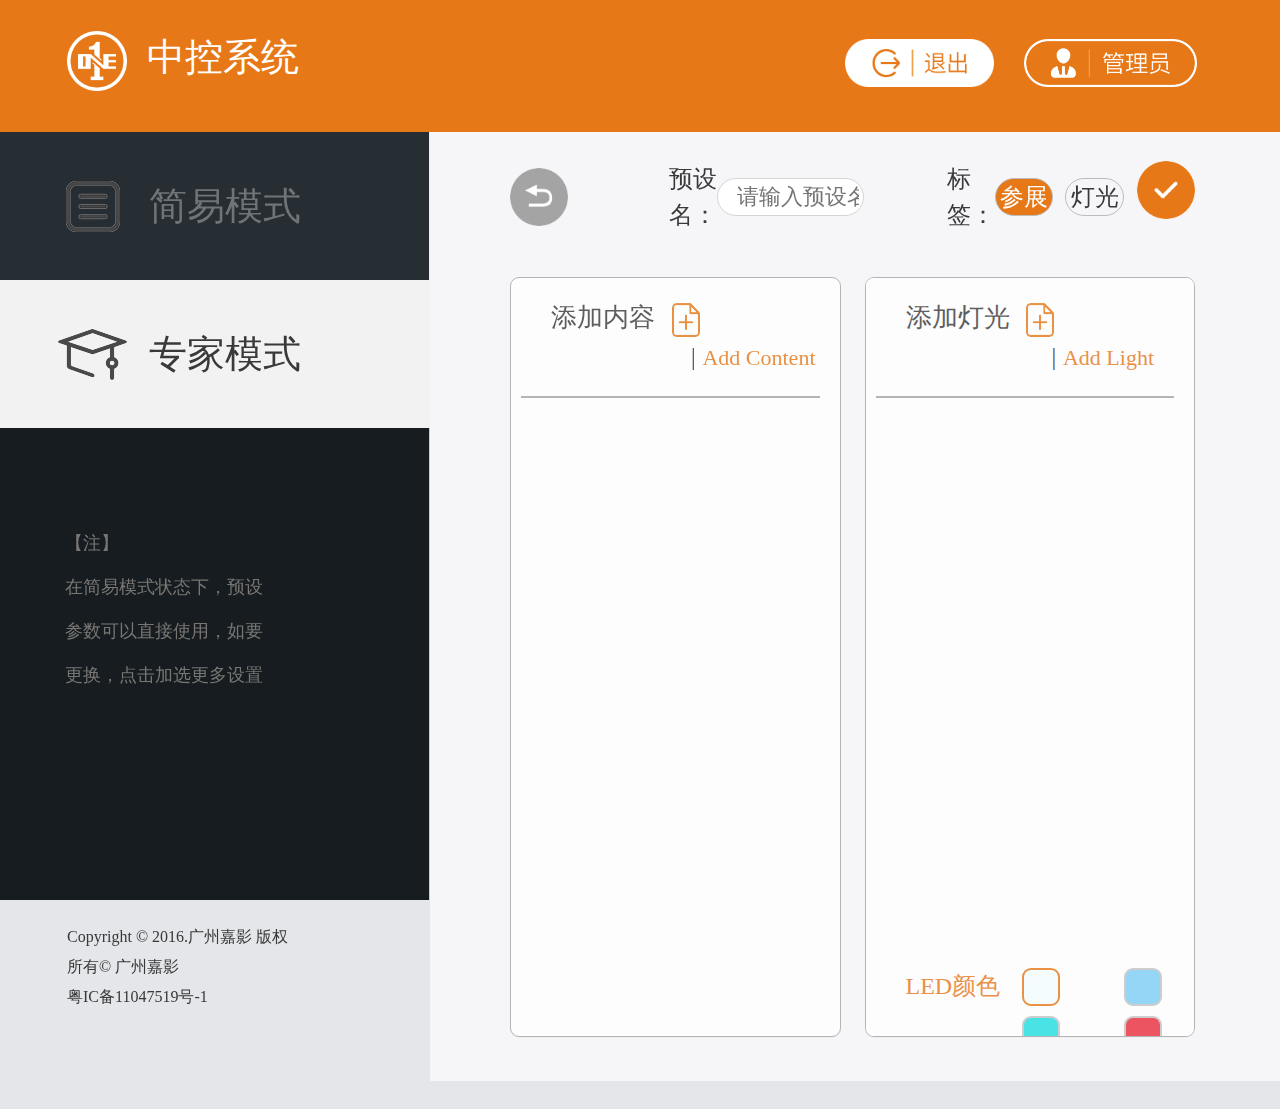
==== simple-add.html @ 2181f406 "Signed-off-by: Aidenqing <wu18227660504@gmail.com>" ====
﻿<!DOCTYPE html>
<html lang="en">

	<head>
		<meta charset="utf-8" />
		<title>中控系统</title>
		<meta name="keywords" content="中控系统" />
		<meta name="description" content="中控系统" />
		<meta name="viewport" content="width=device-width, initial-scale=1.0" />
		<!-- basic styles -->
		<link href="assets/css/bootstrap.min.css" rel="stylesheet" />
		<link rel="stylesheet" href="assets/css/font-awesome.min.css" />

		<!-- 	<link rel="stylesheet" href="http://fonts.googleapis.com/css?family=Open+Sans:400,300" />

	ace styles -->

		<link rel="stylesheet" href="assets/css/ace.min.css" />

		<link rel="stylesheet" type="text/css" href="assets/css/style.css" />

		<style type="text/css">
			select {
				height: 43px;
				background-color: #FEF4E8;
				font-size: 26px;
				border: 0;
				color: #e77817;
			}
			
			select>option {
				font-size: 24px;
				color: #D6D6D6;
			}
			/*		select>option:focus,*/
			
			select>option:hover {
				background-color: #D6D6D6!important;
			}
			
			#option1:hover {
				background-color: #D6D6D6!important;
			}
			
			select.form-control {
				background-color: #FEF4E8;
				height: 43px;
				font-size: 26px;
				border: 0;
				color: #e77817;
			}
			
			#form-select>option {
				background-color: white;
			}
			
			.modal-name {
				font-size: 26px;
				position: relative;
				padding-left: 24px;
				color: #E77817;
			}
			
			.modal-name li {
				font-size: 24px;
				padding-left: 24px;
				color: #49494a;
			}
			
			.modal-name li:hover {
				background-color: #D6D6D6;
			}
			
			.modal-name .dropdown-menu {
				border-radius: 8px!important;
				margin: 0!important;
				padding: 0!important;
			}
			
			.modal-content {
				width: 883px;
				border-radius: 10px !important;
			}
			
			.modal-header {
				border-top-left-radius: 15px;
				border-top-right-radius: 15px;
			}
			
			.modal-footer {
				border-bottom-left-radius: 15px;
				border-bottom-right-radius: 15px;
			}
			
			tr {
				background-color: #f9f9f9;
			}
			
			.content-row {
				opacity: 1;
			}
			
			.modal {
			    overflow-x: hidden;
    overflow-y: scroll;
			}
			
			.top-item>img {
				padding-left: 10px;
			}
			
			.top-item>span {
				padding-left: 0px;
			}
			
			.span-right {
				padding-right: 14px;
			}
			.led-style{
				width: 38px;
				height: 38px;
				display: inline-block;
				margin: 0 25px;
				    border: 2px solid #c3c3c3;
    border-radius: 9px;
    margin-left: 33px;
			}
			.led-style-active{
				  border: 2px solid #e77817;
			}
			.led-box{
				position: absolute;
top: 690px;
    left: 123px;
    color: #e77817;
			}
			.led-sbox{
				display: inline-block;
			}
		</style>
	</head>

	<body>
		<div class="navbar navbar-default" id="navbar">
			<!--<script type="text/javascript">
				try{ace.settings.check('navbar' , 'fixed')}catch(e){}
			</script>-->

			<div class="navbar-container" id="navbar-container">
				<div class="navbar-header pull-left">
					<a href="#" class="navbar-brand">
						<small>
							<img src="res/img/w-logo.png"/>
							<span>中控系统</span>
						</small>
					</a>
					<!-- /.brand -->
				</div>
				<!-- /.navbar-header -->

				<div class="navbar-header pull-right user-setting" role="navigation">
					<ul class="nav ace-nav">
						<li class="grey">
							<a onclick="closeWindow()" class="dropdown-toggle" href="#">
								<img src="res/img/setting.png" class="nav-img setting-img" />
								<!--<span class="badge badge-grey">4</span>-->
							</a>

							<ul class="pull-right dropdown-navbar dropdown-menu dropdown-caret dropdown-close dropdown-position">
								<div class="notify-arrow notify-arrow-green"></div>
								<li>
									<a href="index.html#">
										<span class="photo"><img alt="avatar" src="res/img/w-open.png"></span>
										<span class="subject"></span>
										<span class="from" style="padding-left: 10px;">开启设备</span>

									</a>
								</li>
								<li>
									<a href="pro-index.html">
										<span class="photo"><img alt="avatar" src="res/img/w_close.png"></span>
										<span class="subject"></span>
										<span class="from" style="padding-left: 10px;">关闭设备</span>

									</a>
								</li>
								<li>
									<a href="index.html#">
										<span class="photo"><img alt="avatar" src="res/img/w-restart.png"></span>
										<span class="subject"></span>
										<span class="from" style="padding-left: 10px;">重启设备</span>

									</a>
								</li>
								<li>
									<a href="index.html#">
										<span class="photo"><img alt="avatar" src="res/img/w-exit.png"></span>
										<span class="subject"></span>
										<span class="from" style="padding-left: 10px;">退出设备</span>

									</a>
								</li>
							</ul>
						</li>

						<li class="grey">
							<a data-toggle="dropdown" class="dropdown-toggle" href="#">
								<img src="res/img/admin.png" class="nav-img" />
							</a>
						</li>

					</ul>
					<!-- /.ace-nav -->
				</div>
				<!-- /.navbar-header -->
			</div>
			<!-- /.container -->
		</div>

		<div class="main-container" id="main-container">

			<div class="main-container-inner">
				<div style="position: absolute;">
					<div class="copy_right">
						【注】</br>在简易模式状态下，预设</br>参数可以直接使用，如要</br>更换，点击加选更多设置
					</div>
					<div class="right-bottm">
						Copyright &copy; 2016.广州嘉影 版权</br>所有&copy; 广州嘉影</br>粤IC备11047519号-1
					</div>
				</div>

				<div class="sidebar" id="sidebar">

				<div class="simple" onclick="goIndex()">
							简易模式
						</div>
						<div class="pro" onclick="goProIndex()">
							专家模式
						</div>

				</div>

				<div class="main-content">
					<div class="page-content all-margin">
						<!--<div class="page-header">
							<h1>
								控制台
								<small>
									<i class="icon-double-angle-right"></i>
									 查看
								</small>
							</h1>
						</div>-->
						<!--
                    	作者：wu18227660504@gmail.com
                    	时间：2018-04-13
                    	描述： 预设标签
                    -->
						<div class="row" style="height: 100px;">
							<div class="col-md-12">
								<!--	<div class="panel panel-default border-line">-->
								<div class="row" style="margin-top: 21px;">
									<div class="col-md-11 flex-row simple-add">
										
											<img src="res/img/yushefanhui.png" class="gou" onclick="goBack()"/>
										

										<span style="margin-left: 101px;">预设名：</span>
										<div class="inline" style="width: 340px;">
											<input type="text" maxlength="12" class="form-search" placeholder="请输入预设名称" style="width: 95%;height: 100%; text-indent: 15px;   font-size: 22px;" id="preset-name">
										</div>
										<!--<span style="padding-left: 40px;">封面：</span>
										<img src="res/img/shangchuan.png" />-->
										<span style="width: 80px;margin-left: 75px;">标签：</span>
										<span class="c-span c-span-active" data-value='1' id="show-btn">参展</span>
										<span class="c-span" data-value="0" id="ligth-btn">灯光</span>
									
									</div>
<div class="col-md-1">
		<img src="res/img/xuanzhong.png" id="add-preset" class="gou" />
</div>
								</div>

							</div>

						</div>
						<div class="row" style="margin-top: 37px;">

							<div class="col-md-6 ">
								<div class="panel panel-default border-line choose-item" style="overflow-x: hidden;overflow-y: auto;height: 760px;margin-bottom: 0;">
									<div class="row">
										<div class="col-md-12 content-head">
											<div class="top-item">

												<span>添加内容 </span>
												<img src="res/img/jiaxuan.png" id="add-content">
												<span class="pull-right span-right">|    <span style="color: #e77817;font-size: 22px;">Add Content</span></span>
											</div>
										</div>
									</div>

									<div class="row">
										<div class="col-md-12">
											<h2 class="page-head-line" style="border-bottom: 2px solid #a5a4a5;margin: 0px 20px 10px 10px;"></h2>
										</div>
									</div>

									<div id="add-content-item">
										<!--<div class="row content-row">
											<div class="col-md-6 ">
												<div class="inline add-item" data-open="0" data-type='add-content'>日照-风光-360全景-01</div>
											</div>
											<div class="col-md-6 ">
												<div class="inline add-item" data-open="0" data-type='add-content'>日照-风光-360全景-01</div>
											</div>

										</div>-->

									</div>
									<div id="mask" style="display: none;">

									</div>
								</div>
							</div>
							<!--
                            	作者：offline
                            	时间：2018-04-17
                            	描述：volume preset
                            -->
							<div class="col-md-6 ">
								<div class="row">
									<div class="col-md-12">
										<div class="panel panel-default border-line choose-item" style="overflow-x: hidden;overflow-y: auto;height: 760px; position: relative;">
											<div class="row">
												<div class="col-md-12">
													<div class="top-item">

														<span>添加灯光</span>
														<img src="res/img/jiaxuan.png" id="add-light">
														<span class="pull-right span-right" style="padding-right: 30px;">|    <span style="color: #e77817;font-size: 22px;">Add Light</span></span>
													</div>
												</div>
											</div>
											<div class="row">
												<div class="col-md-12">
													<h2 class="page-head-line" style="border-bottom: 2px solid #a5a4a5;margin: 0px 20px 10px 10px;"></h2>
												</div>
											</div>
											<div id="add-light-item">

												<!--<div class="row">
												<div class="col-md-6 ">

													<div class="inline add-item-light" data-open='0' data-type='light-sign'><img src="res/img/qianmhui.png" style="padding-right: 10px ;" /><span>功能1区</span></div>
												</div>
												<div class="col-md-6 ">

													<div class="inline add-item-light" data-open='0' data-type='light-size'><img src="res/img/deng.png" style="padding-right: 10px ;" /><span>功能1区</span></div>
												</div>

											</div>-->
											</div>
<div class="led-box">
<span style="position:absolute;left: -83px; ">LED颜色</span>
	<div class="led-sbox">
		<div class="led-style led-style-active" style="background: rgba(246, 254, 255, 1);">
		
	</div>
	</div>
		<div class="led-sbox">
	<div class="led-style" style="background: rgba(126, 206, 244, 1);">
		
	</div>
	</div>
		<div class="led-sbox">
	<div class="led-style" style="background: rgba(31, 223, 225, 1);">
		
	</div>
	</div>
		<div class="led-sbox">
	<div class="led-style" style="background: rgba(234, 44, 59, 1);">
		
	</div>
	</div>
		<div class="led-sbox">
	<div class="led-style" style="background: rgba(224, 46, 172, 1);">
		
	</div>
	</div>
</div>
										</div>

									</div>
									<div class="col-md-12" hidden="true">
										<div class="panel panel-default border-line choose-item" style="overflow-x: hidden;overflow-y: auto;height: 270px;margin-bottom: 0;">
											<div class="row">
												<div class="col-md-12">
													<div class="top-item">

														<span>音量预设</span>
														<img src="res/img/jiaxuan.png" id="add-volume">
														<span class="pull-right span-right">|    <span style="color: #e77817;font-size: 22px;">Volume Preset</span></span>
													</div>
												</div>
											</div>
											<div class="row">
												<div class="col-md-12">
													<h2 class="page-head-line" style="border-bottom: 2px solid #a5a4a5;margin: 0px 20px 10px 10px;"></h2>
												</div>
											</div>
											<div id="add-volume-item">

											</div>

										</div>

									</div>

								</div>
							</div>

						</div>

					</div>
					<!-- /.page-content -->
				</div>
				<!-- /.main-content -->

			</div>
			<!-- /.main-container-inner -->
			<!--
	作者：offline
	时间：2018-04-17
	描述：弹框 all
-->

			<div class="modal fade" id="myModal" tabindex="-1" role="dialog" aria-labelledby="myModalLabel" aria-hidden="true">
				<div class="modal-dialog">
					<div class="modal-content">
						<div class="modal-header">
							<div class="modal-name">

								<div data-toggle="dropdown" class="dropdown-toggle">

									<span id="modal-add-content" style="vertical-align: middle;"></span>
									<img src="res/img/zhankaigengduo.png" style="ppadding: 10px;" />
								</div>
								<ul class="pull-left dropdown-menu" id="content-add-ul">

								</ul>
							</div>
						</div>
						<div class="modal-body">
							<div class="row">
								<div class="col-xs-12">
									<div class="table-responsive">
										<table id="sample-table-1" class="table table-striped table-bordered table-hover" style="border-collapse: separate;border-spacing: 0px 10px;">

											<tbody id="add-tbody">
												<!--<tr>
													<td>
														<div class="inline">
															日照旅游-全景362-2
														</div>
													</td>
													<td class="center">
														<label>
																<input type="checkbox" class="ace">
																<span class="lbl"></span>
															</label>
													</td>

												</tr>-->
											</tbody>
										</table>
									</div>
									<!-- /.table-responsive -->
								</div>
								<!-- /span -->
							</div>

						</div>
						<div class="modal-footer">

							<div class="table-div" style="" id="modal-add">添加</div>
						</div>
					</div>
					<!-- /.modal-content -->
				</div>
				<!-- /.modal -->
			</div>

			<div class="modal fade" id="myModal2" tabindex="-1" role="dialog" aria-labelledby="myModalLabel" aria-hidden="true">
				<div class="modal-dialog">
					<div class="modal-content">
						<div class="modal-header">

						</div>
						<div class="modal-body">
							<div class="row">
								<div class="col-xs-12">
									<div class="table-responsive">
										<table id="sample-table-1" class="table table-striped table-bordered table-hover" style="border-collapse: separate;border-spacing: 0px 10px;">

											<tbody id="add-tbody-light">
												<!--<tr>
													<td>
														<div class="inline">
															日照旅游-全景362-2
														</div>
													</td>
													<td class="center">
														<label>
																<input type="checkbox" class="ace">
																<span class="lbl"></span>
															</label>
													</td>

												</tr>-->
											</tbody>
										</table>
									</div>
									<!-- /.table-responsive -->
								</div>
								<!-- /span -->
							</div>

						</div>
						<div class="modal-footer">

							<div class="table-div" style="" id="modal-add2">添加</div>
						</div>
					</div>
					<!-- /.modal-content -->
				</div>
				<!-- /.modal -->
			</div>
			<div class="modal fade" id="myModal3" tabindex="-1" role="dialog" aria-labelledby="myModalLabel" aria-hidden="true">
				<div class="modal-dialog">
					<div class="modal-content">
						<div class="modal-header">

						</div>
						<div class="modal-body">
							<div class="row">
								<div class="col-xs-12">
									<div class="table-responsive">
										<table id="sample-table-1" class="table table-striped table-bordered table-hover" style="border-collapse: separate;border-spacing: 0px 10px;">

											<tbody id="add-tbody-volume">
												<!--<tr>
													<td>
														<div class="inline">
															日照旅游-全景362-2
														</div>
													</td>
													<td class="center">
														<label>
																<input type="checkbox" class="ace">
																<span class="lbl"></span>
															</label>
													</td>

												</tr>-->
											</tbody>
										</table>
									</div>
									<!-- /.table-responsive -->
								</div>
								<!-- /span -->
							</div>

						</div>
						<div class="modal-footer">

							<div class="table-div" style="" id="modal-add3">添加</div>
						</div>
					</div>
					<!-- /.modal-content -->
				</div>
				<!-- /.modal -->
			</div>

			<!--<a href="#" id="btn-scroll-up" class="btn-scroll-up btn btn-sm btn-inverse">
				<i class="icon-double-angle-up icon-only bigger-110"></i>
			</a>-->
		</div>
		<!-- /.main-container -->

		<!-- basic scripts -->

		<!--[if !IE]> -->

		<script type="text/javascript">
			window.jQuery || document.write("<script src='assets/js/jquery-2.0.3.min.js'>" + "<" + "script>");
		</script>

		<script type="text/javascript">
			if("ontouchend" in document) document.write("<script src='assets/js/jquery.mobile.custom.min.js'>" + "<" + "script>");
		</script>
		<script src="assets/js/bootstrap.min.js"></script>

		<script src="assets/js/jquery-ui-1.10.3.custom.min.js"></script>
		<script src="assets/js/jquery.ui.touch-punch.min.js"></script>
		<script src="assets/js/jquery.cookie.js" type="text/javascript" charset="utf-8"></script>
		<script src="assets/js/main.js" type="text/javascript" charset="utf-8"></script>
		<script type="text/javascript">
			addContents = [];
			addLights = [];
			addVolume = [];
			addVolumes = [];
			//	$.cookie('presetList', presetList);
			$("#add-content-item").empty();
			testWebSocket();
			getCompnameListCallback();
			getAllContenttypeCallback();
			getLightNamelistCallback();
			let index=getUrlParam("fromId");
					console.log(index)
					if(index==0){
						$(".pro").addClass("none-active")
					}else{
						$(".simple").addClass("none-active")
					}
		</script>
		<script type="text/javascript">
			var ImgPath = "res/img/";
			/*	let addContents = [];
				let addLights = [];
				let addVolume = [];
				let addVolumes = [];*/
				
			
			//内容添加
			var presetLable = "参展";

			
			$("#add-content").on('click', function(e) {

				$("#myModal").modal("show");

			});
			$("#add-light").on('click', function(e) {

				$("#myModal2").modal("show");

			});
			$("#add-volume").on('click', function(e) {

				$("#myModal3").modal("show");

			});

			function renderContent(list) {
				$("#add-content-item").empty();
				let len = Math.floor(list.length / 2);
				let html = "";
				for(let i = 0; i < len; i++) {
					html += "<div class=\"row content-row\">";
					html += "<div class=\"col-md-6 \">";
					html += "<div class=\"inline add-item\" data-open=\"0\" data-type=\'add-content\'>" + list[i * 2] + "</div>";
					html += "</div>";
					html += "<div class=\"col-md-6 \">";
					html += "<div class=\"inline add-item\" data-open=\"0\" data-type=\'add-content\'>" + list[i * 2 + 1] + "</div>";
					html += "</div>";
					html += "</div>";
				}
				if(list.length % 2 != 0) {
					html += "<div class=\"row content-row\">";
					html += "<div class=\"col-md-6 \">";
					html += "<div class=\"inline add-item\" data-open=\"0\" data-type=\'add-content\'>" + (list[list.length - 1].length>20?(list[list.length - 1].substr(0,32)+'...'):(list[list.length - 1])) + "</div>";
					html += "</div>";
					html += "</div>";
				}
				$("#add-content-item").append(html);
				//clickContent();
			}

			function renderVolume(list) {

				$("#add-volume-item").empty();
				let len = Math.floor(list.length / 2);
				let html = "";
				for(let i = 0; i < len; i++) {
					html += "<div class=\"row content-row\">";
					html += "<div class=\"col-md-6 \">";
					html += "<div class=\"inline add-item-volume\" data-open=\'0\' data-type=\"voice\"><img src=\"res/img/b-c-voice.png\" style=\"padding-right: 10px ;\" /><span>" + list[i * 2] + "</span></div>";
					html += "</div>";
					html += "<div class=\"col-md-6 \">";
					html += "<div class=\"inline add-item-volume\" data-open=\'0\' data-type=\"voice\"><img src=\"res/img/b-c-voice.png\" style=\"padding-right: 10px ;\" /><span>" + list[i * 2] + "</span></div>";
					html += "</div>";
					html += "</div>";
				}
				if(list.length % 2 != 0) {
					html += "<div class=\"row content-row\">";
					html += "<div class=\"col-md-6 \">";
					html += "<div class=\"inline add-item-volume\" data-open=\'0\' data-type=\"voice\"><img src=\"res/img/b-c-voice.png\" style=\"padding-right: 10px ;\" /><span>" + list[list.length - 1] + "</span></div>";
					html += "</div>";
					html += "</div>";
				}
				$("#add-volume-item").append(html);
				//	clickVolume();
			}

			function renderLight(list) {

				$("#add-light-item").empty();
				let len = Math.floor(list.length / 2);
				let html = "";
				for(let i = 0; i < len; i++) {
					html += "<div class=\"row content-row\">";
					html += "<div class=\"col-md-6 \">";
					html += " <div class=\"inline add-item-light\" data-open=\'0\' data-type=\'light-sign\'><img src=\"res/img/qianmhui.png\" style=\"padding-right: 10px ;\" /><span>" + list[i * 2] + "</span></div>";
					html += "</div>";
					html += "<div class=\"col-md-6 \">";
					html += "<div class=\"inline add-item-light\" data-open=\'0\' data-type=\'light-size\'><img src=\"res/img/deng.png\" style=\"padding-right: 10px ;\" /><span>" + list[i * 2 + 1] + "</span></div>";
					html += "</div>";
					html += "</div>";
				}
				if(list.length % 2 != 0) {
					html += "<div class=\"row content-row\">";
					html += "<div class=\"col-md-6 \">";
					html += " <div class=\"inline add-item-light\" data-open=\'0\' data-type=\'light-sign\'><img src=\"res/img/qianmhui.png\" style=\"padding-right: 10px ;\" /><span>" + list[list.length - 1] + "</span></div>";

					html += "</div>";
					html += "</div>";
				}
				$("#add-light-item").append(html);
				//clickLight();
			}
			//model添加内容
			$("#modal-add").on('click', function(e) {
				//console.log(e.currentTarget.id);
				let add = [];
				$("#add-tbody .ace").each(function() {
					console.log()
					if($(this).is(':checked')) {
						let contentVal = $(this).data("value");
						if(addContents.indexOf(contentVal) < 0) {

							addContents.push(contentVal);
						}
					}

				});

				console.log(addContents);
				renderContent(addContents);
				$("#myModal").modal("hide")

			});
			//添加灯光
			$("#modal-add2").on('click', function(e) {
				//console.log(e.currentTarget.id);

				$("#add-tbody-light .ace").each(function() {
					console.log($(this).is(':checked'))
					if($(this).is(':checked')) {
						let lightVal = $(this).data("value");
						if(addLights.indexOf(lightVal) < 0) {

							addLights.push(lightVal);
						}
					}

				});
				renderLight(addLights);
				$("#myModal2").modal("hide")
			});
			
			
			
			//添加声音
			$("#modal-add3").on('click', function(e) {
				//console.log(e.currentTarget.id);

				$("#add-tbody-volume .ace").each(function() {

					if($(this).is(':checked')) {
						let ContentType = $(this).data("value");
						if(addVolumes.indexOf(ContentType) < 0) {

							addVolumes.push(ContentType);
							addVolume.push({
								"ContentType": $(this).data("value"),
								"VolumeValue": 20
							});
						}
					}

				});
				console.log(addContents);
				renderVolume(addVolumes);
				$("#myModal3").modal("hide")
			});

			$("#add-preset").on('click', function(e) {
let str=colorRGB2Hex($(".led-style-active").css('background-color'));
				let name = $("#preset-name").val();
				if(name == "") {
					alert("请输入预设名称");
					return;
				}

				addLableToCookie(name)

				//	$.cookie('presetList',presetList.join(','));
				//	$.cookie('presetList', decode(presetList));
console.log(presetLable);
				addNewPresetDataCallback(presetLable, name, str, addLights, addContents, addVolume)
//goBack();
				
			});

			function addLableToCookie(name) {
				presetList = $.cookie('presetList');
				$.cookie('presetList', null);
				if(presetList == '' || presetList == undefined) {
					$.cookie('presetList', name);
				} else {
					$.cookie('presetList', presetList + "," + name);
				}
				if(	presetLable == "灯光"){
					setIndex("Dindex");
				}else{
					setIndex("Cindex");
				}
			}
			//标签点击

			$("#ligth-btn").on('click', function(e) {
				//console.log(e.currentTarget.id);
				$("#mask").show();
				$(this).removeClass('c-span-active');
				$(this).addClass('c-span-active');
				$('#show-btn').removeClass('c-span-active');
				presetLable = "灯光";
			});

			$("#show-btn").on('click', function(e) {
				$("#mask").hide();
				$('#ligth-btn').removeClass('c-span-active');
				$(this).removeClass('c-span-active');
				$(this).addClass('c-span-active');
				console.log($(this).data("value"))
				presetLable = "参展";

			});

$(".led-style").on('click', function(e) {
	
				$('.led-style').removeClass('led-style-active');
			
				$(this).addClass('led-style-active');
		

			});
			//				内容去点击
			function clickContent() {
				$(".add-item").on('click', function(e) {
					let opacity = $('.content-row').css('opacity');
					console.log(opacity)
					//				if(!opacity) return;
					if(opacity == 0.2) return;
					let that = $(this);
					let open = that.data('open');
					let type = that.data('type');
					if(open == 1) {
						that.removeClass('add-item-active');
						that.data('open', '0');
					} else {
						that.addClass('add-item-active');
						that.data('open', '1');
					}
				});
			}
			//灯光点击
			function clickLight() {
				$(".add-item-light").on('click', function(e) {
					changeLight(this, 'add-item-light-active');
				});
			}
			//声音点击
			function clickVolume() {
				$(".add-item-volume").on('click', function(e) {
					changeLight(this, 'add-item-volume-active');
				});
			}

			function changeLight(obj, str) {
				let that = $(obj);
				let type = that.data('open');
				let strs = that.data('type');
				console.log(strs);
				let url = ImgPath + getImgUrl(type, strs);

				if(type == 0) {
					that.addClass(str);
					that.data('open', '1');
				} else {
					that.removeClass(str);
					that.data('open', "0");
				}
				console.log(that.children('img'));
				that.children('img').attr('src', url)
			}

			function getImgUrl(type, strs) {
				let url = "";
				console.log(strs);
				console.log(type);
				if(type == 0) {
					switch(strs) {
						case "light-sign":
							url = "qianm.png";
							break;
						case "light-size":
							url = "dengcheng.png";
							break;
						case "light-floor":
							url = "loudaocheng.png";
							break;
						case "light-led":
							url = "ledcheng.png";
							break;
						case "light-lamp":
							url = "dnegdaicheng.png";
							break;
						case "voice":
							url = "c-voice.png";
							break;

					}
				} else {
					switch(strs) {
						case "light-sign":
							url = "qianmhui.png";
							break;
						case "light-size":
							url = "deng.png";
							break;
						case "light-floor":
							url = "loudao.png";
							break;
						case "light-led":
							url = "led.png";
							break;
						case "light-lamp":
							url = "dnegdai.png";
							break;
						case "voice":
							url = "b-c-voice.png";
							break;
					}
				}
				return url;
			}

			$(".user-img-div").on('click', function(e) {
				//console.log(e.currentTarget.id);
				$(".user-img-div").removeClass("nav-active");
				$(this).addClass("nav-active");

			});
		</script>

	</body>

</html>
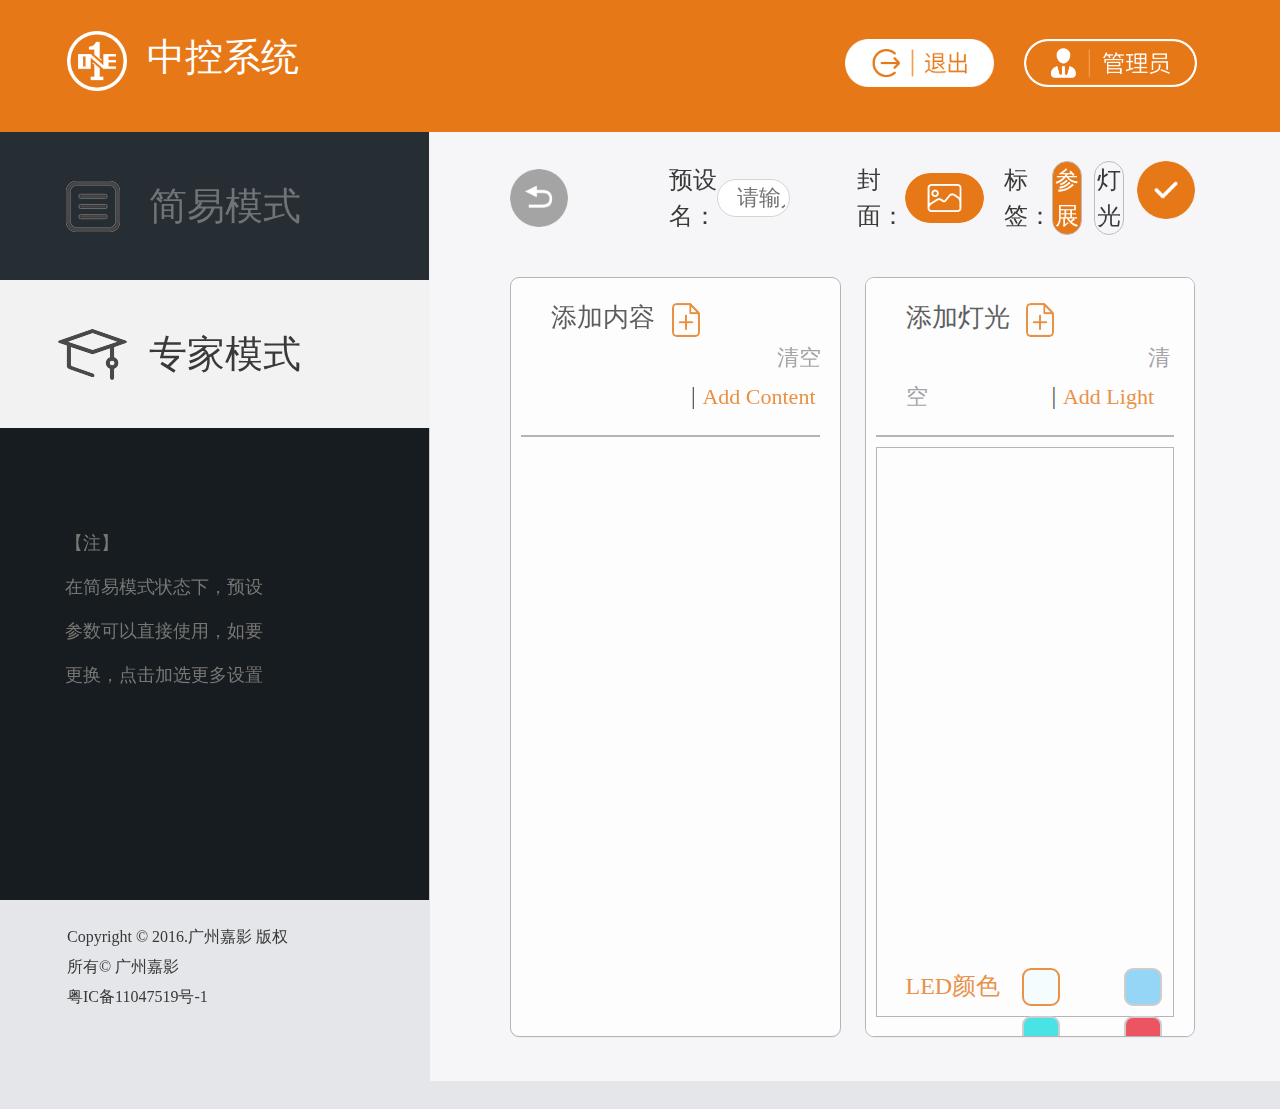
==== commit 10c73213: "Signed-off-by: Aidenqing <wu18227660504@gmail.com>" ====
--- a/simple-add.html
+++ b/simple-add.html
@@ -6,7 +6,17 @@
 		<title>中控系统</title>
 		<meta name="keywords" content="中控系统" />
 		<meta name="description" content="中控系统" />
-		<meta name="viewport" content="width=device-width, initial-scale=1.0" />
+<!--		<meta name="viewport" content="width=device-width, initial-scale=1.0" />
+-->		<meta name="viewport" content="width=device-width, initial-scale=1.0, minimum-scale=1.0, maximum-scale=1.0, user-scalable=no, minimal-ui" />
+<meta name="apple-mobile-web-app-capable" content="yes" />
+<meta name="format-detection" content="telephone=no, email=no" />
+<meta name="keywords" content="">
+<meta name="description" content="">
+<script src="assets/js/jquery-2.1.3.min.js"></script>
+<script src="assets/js/iscroll-zoom.js"></script>
+<script src="assets/js/hammer.js"></script>
+<script src="assets/js/lrz.all.bundle.js"></script>
+<script src="assets/js/jquery.photoClip.js"></script>
 		<!-- basic styles -->
 		<link href="assets/css/bootstrap.min.css" rel="stylesheet" />
 		<link rel="stylesheet" href="assets/css/font-awesome.min.css" />
@@ -101,8 +111,8 @@
 			}
 			
 			.modal {
-			    overflow-x: hidden;
-    overflow-y: scroll;
+				overflow-x: hidden;
+				overflow-y: scroll;
 			}
 			
 			.top-item>img {
@@ -116,26 +126,48 @@
 			.span-right {
 				padding-right: 14px;
 			}
-			.led-style{
+			
+			.led-style {
 				width: 38px;
 				height: 38px;
 				display: inline-block;
 				margin: 0 25px;
-				    border: 2px solid #c3c3c3;
-    border-radius: 9px;
-    margin-left: 33px;
-			}
-			.led-style-active{
-				  border: 2px solid #e77817;
-			}
-			.led-box{
+				border: 2px solid #c3c3c3;
+				border-radius: 9px;
+				margin-left: 33px;
+			}
+			
+			.led-style-active {
+				border: 2px solid #e77817;
+			}
+			
+			.led-box {
 				position: absolute;
-top: 690px;
-    left: 123px;
-    color: #e77817;
-			}
-			.led-sbox{
+				top: 690px;
+				left: 123px;
+				color: #e77817;
+			}
+			
+			.led-sbox {
 				display: inline-block;
+			}
+			
+			#add-light-item {
+				border: 1px solid #a5a4a5;
+				height: 570px;
+				overflow-x: hidden;
+				overflow-y: auto;
+				/* margin: 0 10px; */
+				margin-left: 10px;
+				margin-right: 20px;
+			}
+			
+			.item-delete {
+				position: absolute;
+				top: 6px;
+				right: 20px;
+				width: 20px;
+				height: 20px;
 			}
 		</style>
 	</head>
@@ -231,12 +263,12 @@
 
 				<div class="sidebar" id="sidebar">
 
-				<div class="simple" onclick="goIndex()">
-							简易模式
-						</div>
-						<div class="pro" onclick="goProIndex()">
-							专家模式
-						</div>
+					<div class="simple" onclick="goIndex()">
+						简易模式
+					</div>
+					<div class="pro" onclick="goProIndex()">
+						专家模式
+					</div>
 
 				</div>
 
@@ -261,24 +293,30 @@
 								<!--	<div class="panel panel-default border-line">-->
 								<div class="row" style="margin-top: 21px;">
 									<div class="col-md-11 flex-row simple-add">
-										
-											<img src="res/img/yushefanhui.png" class="gou" onclick="goBack()"/>
-										
+
+										<img src="res/img/yushefanhui.png" class="gou" onclick="goBack()" />
 
 										<span style="margin-left: 101px;">预设名：</span>
 										<div class="inline" style="width: 340px;">
 											<input type="text" maxlength="12" class="form-search" placeholder="请输入预设名称" style="width: 95%;height: 100%; text-indent: 15px;   font-size: 22px;" id="preset-name">
 										</div>
-										<!--<span style="padding-left: 40px;">封面：</span>
-										<img src="res/img/shangchuan.png" />-->
-										<span style="width: 80px;margin-left: 75px;">标签：</span>
+										<span style="margin-left: 63px;">封面：</span>
+										<img src="res/img/shangchuan.png" id='upload-icon'/>
+										<span style="width: 80px;margin-left: 20px;">标签：</span>
 										<span class="c-span c-span-active" data-value='1' id="show-btn">参展</span>
 										<span class="c-span" data-value="0" id="ligth-btn">灯光</span>
-									
+<div class="img-upload">
+	<div id="clipArea"></div>
+<input type="file" id="file">
+
+<div id="view"></div>
+<div id="clipBtn" class="">截取</div>
+<div id='clipConfirm' >确认</div>
+</div>
 									</div>
-<div class="col-md-1">
-		<img src="res/img/xuanzhong.png" id="add-preset" class="gou" />
-</div>
+									<div class="col-md-1">
+										<img src="res/img/xuanzhong.png" id="add-preset" class="gou" />
+									</div>
 								</div>
 
 							</div>
@@ -294,6 +332,7 @@
 
 												<span>添加内容 </span>
 												<img src="res/img/jiaxuan.png" id="add-content">
+												<span style="color: #8f8f8f;font-size: 22px;padding-left: 226px;" onclick="emptyList(0)">清空</span>
 												<span class="pull-right span-right">|    <span style="color: #e77817;font-size: 22px;">Add Content</span></span>
 											</div>
 										</div>
@@ -337,6 +376,8 @@
 
 														<span>添加灯光</span>
 														<img src="res/img/jiaxuan.png" id="add-light">
+														<span style="color: #8f8f8f;font-size: 22px;padding-left: 242px;" onclick="emptyList(1)">清空</span>
+
 														<span class="pull-right span-right" style="padding-right: 30px;">|    <span style="color: #e77817;font-size: 22px;">Add Light</span></span>
 													</div>
 												</div>
@@ -348,46 +389,35 @@
 											</div>
 											<div id="add-light-item">
 
-												<!--<div class="row">
-												<div class="col-md-6 ">
-
-													<div class="inline add-item-light" data-open='0' data-type='light-sign'><img src="res/img/qianmhui.png" style="padding-right: 10px ;" /><span>功能1区</span></div>
+											</div>
+											<div class="led-box">
+												<span style="position:absolute;left: -83px; ">LED颜色</span>
+												<div class="led-sbox">
+													<div class="led-style led-style-active" style="background: rgba(246, 254, 255, 1);">
+
+													</div>
 												</div>
-												<div class="col-md-6 ">
-
-													<div class="inline add-item-light" data-open='0' data-type='light-size'><img src="res/img/deng.png" style="padding-right: 10px ;" /><span>功能1区</span></div>
+												<div class="led-sbox">
+													<div class="led-style" style="background: rgba(126, 206, 244, 1);">
+
+													</div>
 												</div>
-
-											</div>-->
+												<div class="led-sbox">
+													<div class="led-style" style="background: rgba(31, 223, 225, 1);">
+
+													</div>
+												</div>
+												<div class="led-sbox">
+													<div class="led-style" style="background: rgba(234, 44, 59, 1);">
+
+													</div>
+												</div>
+												<div class="led-sbox">
+													<div class="led-style" style="background: rgba(224, 46, 172, 1);">
+
+													</div>
+												</div>
 											</div>
-<div class="led-box">
-<span style="position:absolute;left: -83px; ">LED颜色</span>
-	<div class="led-sbox">
-		<div class="led-style led-style-active" style="background: rgba(246, 254, 255, 1);">
-		
-	</div>
-	</div>
-		<div class="led-sbox">
-	<div class="led-style" style="background: rgba(126, 206, 244, 1);">
-		
-	</div>
-	</div>
-		<div class="led-sbox">
-	<div class="led-style" style="background: rgba(31, 223, 225, 1);">
-		
-	</div>
-	</div>
-		<div class="led-sbox">
-	<div class="led-style" style="background: rgba(234, 44, 59, 1);">
-		
-	</div>
-	</div>
-		<div class="led-sbox">
-	<div class="led-style" style="background: rgba(224, 46, 172, 1);">
-		
-	</div>
-	</div>
-</div>
 										</div>
 
 									</div>
@@ -591,10 +621,7 @@
 
 		<!--[if !IE]> -->
 
-		<script type="text/javascript">
-			window.jQuery || document.write("<script src='assets/js/jquery-2.0.3.min.js'>" + "<" + "script>");
-		</script>
-
+		
 		<script type="text/javascript">
 			if("ontouchend" in document) document.write("<script src='assets/js/jquery.mobile.custom.min.js'>" + "<" + "script>");
 		</script>
@@ -615,13 +642,30 @@
 			getCompnameListCallback();
 			getAllContenttypeCallback();
 			getLightNamelistCallback();
-			let index=getUrlParam("fromId");
-					console.log(index)
-					if(index==0){
-						$(".pro").addClass("none-active")
-					}else{
-						$(".simple").addClass("none-active")
-					}
+			let index = getUrlParam("fromId");
+			console.log(index)
+			if(index == 0) {
+				$(".pro").addClass("none-active")
+			} else {
+				$(".simple").addClass("none-active")
+			}
+			$('.img-upload').hide();
+			var clipArea = new bjj.PhotoClip("#clipArea", {
+				size: [263, 263],
+				outputSize: [640, 640],
+				file: "#file",
+				view: "#view",
+				ok: "#clipBtn",
+				loadStart: function() {
+					console.log("照片读取中");
+				},
+				loadComplete: function() {
+					console.log("照片读取完成");
+				},
+				clipFinish: function(dataURL) {
+					console.log(dataURL);
+				}
+			});
 		</script>
 		<script type="text/javascript">
 			var ImgPath = "res/img/";
@@ -629,12 +673,25 @@
 				let addLights = [];
 				let addVolume = [];
 				let addVolumes = [];*/
-				
-			
+//图片上传确认按钮点击
+var uploadFlg=false;
+	$("#clipConfirm").on('click', function(e) {
+uploadFlg=false;
+$('.img-upload').hide(1000);
+			});
+//上传icon 点击
+	$("#upload-icon").on('click', function(e) {
+		uploadFlg=!uploadFlg;
+	if(uploadFlg){
+		$('.img-upload').show(1000);
+	}else{
+			$('.img-upload').hide(1000);
+	}
+
+			});
 			//内容添加
 			var presetLable = "参展";
 
-			
 			$("#add-content").on('click', function(e) {
 
 				$("#myModal").modal("show");
@@ -657,22 +714,24 @@
 				let html = "";
 				for(let i = 0; i < len; i++) {
 					html += "<div class=\"row content-row\">";
-					html += "<div class=\"col-md-6 \">";
-					html += "<div class=\"inline add-item\" data-open=\"0\" data-type=\'add-content\'>" + list[i * 2] + "</div>";
-					html += "</div>";
-					html += "<div class=\"col-md-6 \">";
-					html += "<div class=\"inline add-item\" data-open=\"0\" data-type=\'add-content\'>" + list[i * 2 + 1] + "</div>";
+					html += "<div class=\"col-md-6 p-relative\">";
+					html += "<div class=\"inline add-item add-item-hover\" data-open=\"0\" data-type=\'add-content\'>" + list[i * 2] + "<img src=\"res/img/delete.png\" data-type=\"0\" class=\"item-delete\"\></div>";
+					html += "</div>";
+					html += "<div class=\"col-md-6 p-relative\">";
+					html += "<div class=\"inline add-item add-item-hover\" data-open=\"0\" data-type=\'add-content\'>" + list[i * 2 + 1] + "<img src=\"res/img/delete.png\" data-type=\"0\" class=\"item-delete\"\></div>";
 					html += "</div>";
 					html += "</div>";
 				}
 				if(list.length % 2 != 0) {
 					html += "<div class=\"row content-row\">";
-					html += "<div class=\"col-md-6 \">";
-					html += "<div class=\"inline add-item\" data-open=\"0\" data-type=\'add-content\'>" + (list[list.length - 1].length>20?(list[list.length - 1].substr(0,32)+'...'):(list[list.length - 1])) + "</div>";
+					html += "<div class=\"col-md-6 p-relative\">";
+					html += "<div class=\"inline add-item add-item-hover\" data-open=\"0\" data-type=\'add-content\'>" + (list[list.length - 1].length > 20 ? (list[list.length - 1].substr(0, 32) + '...') : (list[list.length - 1])) + "<img src=\"res/img/delete.png\" data-type=\"0\" class=\"item-delete\"\></div>";
 					html += "</div>";
 					html += "</div>";
 				}
 				$("#add-content-item").append(html);
+
+				itemDelete();
 				//clickContent();
 			}
 
@@ -709,24 +768,73 @@
 				let html = "";
 				for(let i = 0; i < len; i++) {
 					html += "<div class=\"row content-row\">";
+					html += "<div class=\"col-md-6 p-relative\">";
+					html += " <div class=\"inline add-item-light add-item-hover\" data-open=\'0\' data-type=\'light-sign\'><img src=\"res/img/qianmhui.png\" style=\"padding-right: 10px ;\" /><span>" + list[i * 2] + "</span><img src=\"res/img/delete.png\" data-type=\"1\" class=\"item-delete\"\></div>";
+					html += "</div>";
 					html += "<div class=\"col-md-6 \">";
-					html += " <div class=\"inline add-item-light\" data-open=\'0\' data-type=\'light-sign\'><img src=\"res/img/qianmhui.png\" style=\"padding-right: 10px ;\" /><span>" + list[i * 2] + "</span></div>";
-					html += "</div>";
-					html += "<div class=\"col-md-6 \">";
-					html += "<div class=\"inline add-item-light\" data-open=\'0\' data-type=\'light-size\'><img src=\"res/img/deng.png\" style=\"padding-right: 10px ;\" /><span>" + list[i * 2 + 1] + "</span></div>";
+					html += "<div class=\"inline add-item-light add-item-hover\" data-open=\'0\' data-type=\'light-size\'><img src=\"res/img/deng.png\" style=\"padding-right: 10px ;\" /><span>" + list[i * 2 + 1] + "</span><img src=\"res/img/delete.png\" data-type=\"1\" class=\"item-delete\"\></div>";
 					html += "</div>";
 					html += "</div>";
 				}
 				if(list.length % 2 != 0) {
 					html += "<div class=\"row content-row\">";
-					html += "<div class=\"col-md-6 \">";
-					html += " <div class=\"inline add-item-light\" data-open=\'0\' data-type=\'light-sign\'><img src=\"res/img/qianmhui.png\" style=\"padding-right: 10px ;\" /><span>" + list[list.length - 1] + "</span></div>";
+					html += "<div class=\"col-md-6 p-relative\">";
+					html += " <div class=\"inline add-item-light add-item-hover\" data-open=\'0\' data-type=\'light-sign\'><img src=\"res/img/qianmhui.png\" style=\"padding-right: 10px ;\" /><span>" + list[list.length - 1] + "</span><img src=\"res/img/delete.png\" data-type=\"1\" class=\"item-delete\"\></div>";
 
 					html += "</div>";
 					html += "</div>";
 				}
 				$("#add-light-item").append(html);
 				//clickLight();
+				//				itemHover();
+				//				itemHoverLeave();
+				itemDelete();
+			}
+			//item 删除相关
+			function itemHover() {
+				$(".add-item-hover").on('mouseover', function(e) {
+					//console.log(e.currentTarget.id);
+					//			console.log("11")
+					$(this).find('.item-delete').css('display', 'block');
+				});
+			}
+
+			function itemDelete() {
+				$(".item-delete").on('click', function(e) {
+					let type = $(this).data("type")
+
+					if(type == 0) {
+						let val = $(this).parent().text();
+						let index = addContents.indexOf(val);
+						addContents.splice(index, 1);
+						console.log(addContents)
+						renderContent(addContents);
+						return;
+					}
+					let val = $(this).parent().find('span').text();
+					let index = addLights.indexOf(val);
+					addLights.splice(index, 1);
+					renderLight(addLights);
+
+				});
+			}
+
+			function emptyList(str) {
+				if(str == 0) {
+					addContents = [];
+					renderContent(addContents)
+				} else {
+					addLights = [];
+					renderLight(addLights)
+				}
+			}
+
+			function itemHoverLeave() {
+				$(".add-item-hover").on('mouseleave', function(e) {
+					//console.log(e.currentTarget.id);
+					//			console.log("11")
+					$(this).find('.item-delete').css('display', 'none');
+				});
 			}
 			//model添加内容
 			$("#modal-add").on('click', function(e) {
@@ -767,9 +875,7 @@
 				renderLight(addLights);
 				$("#myModal2").modal("hide")
 			});
-			
-			
-			
+
 			//添加声音
 			$("#modal-add3").on('click', function(e) {
 				//console.log(e.currentTarget.id);
@@ -795,7 +901,7 @@
 			});
 
 			$("#add-preset").on('click', function(e) {
-let str=colorRGB2Hex($(".led-style-active").css('background-color'));
+				let str = colorRGB2Hex($(".led-style-active").css('background-color'));
 				let name = $("#preset-name").val();
 				if(name == "") {
 					alert("请输入预设名称");
@@ -806,10 +912,10 @@
 
 				//	$.cookie('presetList',presetList.join(','));
 				//	$.cookie('presetList', decode(presetList));
-console.log(presetLable);
+				console.log(presetLable);
 				addNewPresetDataCallback(presetLable, name, str, addLights, addContents, addVolume)
-//goBack();
-				
+				//goBack();
+
 			});
 
 			function addLableToCookie(name) {
@@ -820,9 +926,9 @@
 				} else {
 					$.cookie('presetList', presetList + "," + name);
 				}
-				if(	presetLable == "灯光"){
+				if(presetLable == "灯光") {
 					setIndex("Dindex");
-				}else{
+				} else {
 					setIndex("Cindex");
 				}
 			}
@@ -847,12 +953,11 @@
 
 			});
 
-$(".led-style").on('click', function(e) {
-	
+			$(".led-style").on('click', function(e) {
+
 				$('.led-style').removeClass('led-style-active');
-			
+
 				$(this).addClass('led-style-active');
-		
 
 			});
 			//				内容去点击
--- a/assets/css/style.css
+++ b/assets/css/style.css
@@ -302,6 +302,10 @@
 	vertical-align: middle;
 	    width: 90%;
     margin-left: 16px;
+ 
+}
+.p-relative{
+	position: relative;
 }
 .add-item-light-active{
 	color: #e77817;
@@ -356,7 +360,34 @@
 .col-sm-7 >span{
 	color: #d6d6d6;
 }
-
+.lunbo-oper-form{
+	
+    position:  absolute;
+    top: -10px;
+    right: 44px;
+
+}
+.lunbo-operation{
+	    text-align: right;
+    font-size: 18px;
+    /* margin: 0; */
+    position: absolute;
+    width: 56px;
+    top: 26px;
+    background: #e8e8e1;
+    padding: 10px;
+    display: none;
+}
+.light-more{
+	right: 33px;
+}
+.caret-down{
+	    border-top: 0;
+    border-bottom: 4px dashed;
+}
+.lunbo-operation>div{
+	padding-top: 10px;
+}
 .c-add-item1{
 	padding: 29px 10px 29px 10px;
     background-color: #D6D6D6;
@@ -749,6 +780,39 @@
     opacity: 0.2;
     z-index: 1000000;
 	}
+	.img-upload{
+	 position: absolute;
+    top: 56px;
+    z-index: 100;
+    background: #dcdcd6;
+    right: 70px;
+    font-size: 20px;
+    text-align: center;
+  
+	}
+	.img-upload-show{
+		display: block;
+	}
+	#clipArea {
+	margin: 20px;
+	height: 300px;
+}
+#file,
+#clipBtn,#clipConfirm {
+	margin: 10px;
+	    border-radius: 9px;
+    border-width: 0;
+    border: 1px solid #a5a4a5;
+    display: inline-grid;
+}
+#clipBtn,#clipConfirm {
+	    padding: 4px 8px;
+}
+#view {
+	margin: 0 auto;
+	width: 200px;
+	height: 200px;
+}
 	.cookie-span{
 		    display: inline-block;
     width: 200px;
